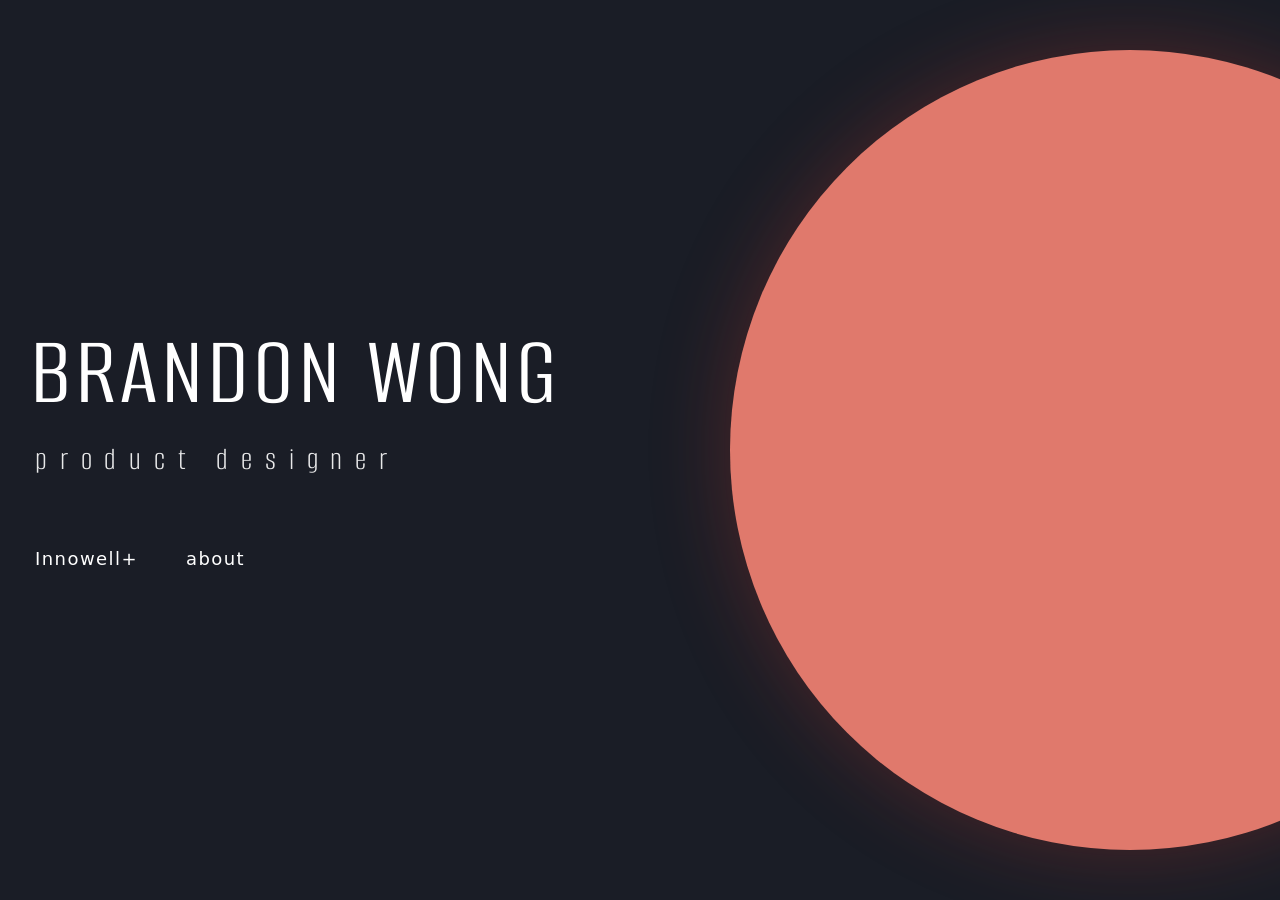
==== index.html @ 5e776abb "First upload" ====
<!DOCTYPE html>
<html lang="en">
<head>
  <meta charset="UTF-8">
  <meta name="viewport" content="width=device-width, initial-scale=1.0">
  <title>BRANDON WONG — Product Designer</title>
  <meta name="description" content="Portfolio of Brandon Wong, Product Designer specializing in digital health, systems, and human-centered user experiences.">
  <!-- Fonts -->
  <link rel="preconnect" href="https://fonts.googleapis.com">
  <link rel="preconnect" href="https://fonts.gstatic.com" crossorigin>
  <link href="https://fonts.googleapis.com/css2?family=Alumni+Sans:ital,wght@0,100..900;1,100..900&family=Antonio:wght@700&family=Inter:wght@300;400;500;600;700&display=swap" rel="stylesheet">
  <!-- Stylesheet -->
  <link rel="stylesheet" href="css/style.css">
</head>
<body class="title-page-body">

  <div class="title-page-container">
    <div class="title-content-box">
      <h1 class="title-heading">BRANDON WONG</h1>
      <p class="title-subheading">product designer</p>
      
      <div class="title-nav-buttons">
        <a href="innowell.html" class="title-btn" id="nav-innowell-btn">Innowell+</a>
        <a href="about.html" class="title-btn" id="nav-about-btn">about</a>
      </div>
    </div>
  </div>

  <!-- Decorative Red Circle Accent -->
  <div class="title-red-circle" aria-hidden="true"></div>

  <script src="js/main.js"></script>
</body>
</html>
---- css/style.css ----
/* Reset & Base Styles */
*,
*::before,
*::after {
  box-sizing: border-box;
  margin: 0;
  padding: 0;
}

:root {
  --bg-dark: #1a1d26;
  --bg-darker: #13151c;
  --bg-card: #222633;
  --accent-red: #E0796C;
  --text-white: #ffffff;
  --text-muted: #9ba1b0;
  --text-dim: #252734;
  --border-color: #2b3040;
  --container-max-width: 1440px;
  --font-main: 'Helvetica Neue', system-ui, -apple-system, sans-serif;
  --font-display: 'Helvetica Neue', 'Roboto', sans-serif;
}

html,
body {
  width: 100%;
  min-height: 100vh;
  background-color: var(--bg-dark);
  color: var(--text-white);
  font-family: var(--font-main);
  line-height: 1.6;
  -webkit-font-smoothing: antialiased;
  overflow-x: hidden;
}

/* Links & Buttons */
a {
  color: inherit;
  text-decoration: none;
  transition: all 0.2s ease;
}

button {
  font-family: inherit;
  cursor: pointer;
  border: none;
  outline: none;
  background: none;
}

li {
  margin-bottom: 24px;
}

/* Page Layout Containers */
.container {
  max-width: var(--container-max-width);
  margin: 0 auto;
  padding: 0 40px;
}

@media (min-width: 1440px) {
  .container {
    width: 75%;
  }
}

@media (max-width: 768px) {
  .container {
    padding: 0 20px;
  }
}

/* ==========================================================================
   1. TITLE PAGE (Landing Page)
   ========================================================================== */
.title-page-body {
  background-color: #1a1d26;
  height: 100vh;
  width: 100vw;
  overflow: hidden;
  position: relative;
  display: flex;
  align-items: center;
}

.title-page-container {
  width: 100%;
  max-width: var(--container-max-width);
  margin: 0 auto;
  padding: 0 30px;
  position: relative;
  z-index: 10;
}

.title-content-box {
  max-width: 600px;
}

.title-heading {
  font-family: 'Alumni Sans';
  font-size: 100px;
  font-weight: 400;
  letter-spacing: 0.04em;
  line-height: 1.0;
  color: var(--text-white);
  text-transform: uppercase;
  margin-bottom: 12px;
}

.title-subheading {
  font-family: 'Alumni Sans';
  font-size: 32px;
  font-weight: 300;
  letter-spacing: 0.40em;
  color: var(--text-white);
  opacity: 0.9;
  text-transform: lowercase;
  margin-bottom: 60px;
  padding-left: 5px;
}

.title-nav-buttons {
  display: flex;
  align-items: center;
  gap: 48px;
  padding-left: 5px;
}

.title-btn {
  font-size: 18px;
  font-weight: 300;
  letter-spacing: 0.08em;
  color: var(--text-white);
  position: relative;
  padding-bottom: 4px;
}

.title-btn::after {
  content: '';
  position: absolute;
  bottom: 0;
  left: 0;
  width: 0;
  height: 2px;
  background-color: var(--accent-red);
  transition: width 0.3s ease;
}

.title-btn:hover {
  color: var(--accent-red);
}

.title-btn:hover::after {
  width: 100%;
}

/* Large Red Accent Circle on Title Page */
.title-red-circle {
  position: absolute;
  right: -250px;
  top: 50%;
  transform: translateY(-50%);
  width: 800px;
  height: 800px;
  background-color: var(--accent-red);
  border-radius: 50%;
  z-index: 1;
  pointer-events: none;
  box-shadow: 0 0 80px rgba(232, 64, 49, 0.25);
}

/* Title Page Responsiveness */
@media (max-width: 1200px) {
  .title-heading {
    font-size: 72px;
  }

  .title-red-circle {
    width: 650px;
    height: 650px;
    right: -250px;
  }
}

@media (max-width: 900px) {
  .title-page-container {
    padding: 0 40px;
  }

  .title-heading {
    font-size: 56px;
  }

  .title-subheading {
    font-size: 18px;
    letter-spacing: 0.25em;
    margin-bottom: 40px;
  }

  .title-red-circle {
    width: 500px;
    height: 500px;
    right: -200px;
    opacity: 0.85;
  }
}

@media (max-width: 600px) {
  .title-page-container {
    padding: 0 24px;
  }

  .title-heading {
    font-size: 44px;
  }

  .title-subheading {
    font-size: 16px;
    letter-spacing: 0.2em;
  }

  .title-nav-buttons {
    gap: 32px;
  }

  .title-btn {
    font-size: 16px;
  }

  .title-red-circle {
    width: 360px;
    height: 360px;
    right: -180px;
    opacity: 0.7;
  }
}

/* ==========================================================================
   2. HEADER (Innowell+ & About Pages)
   ========================================================================== */
.site-header {
  position: sticky;
  top: 0;
  left: 0;
  width: 100%;
  background-color: rgba(26, 29, 38, 0.95);
  backdrop-filter: blur(12px);
  z-index: 100;
  border-bottom: 1px solid rgba(255, 255, 255, 0.05);
  padding: 24px 0;
}

.header-inner {
  display: flex;
  justify-content: space-between;
  align-items: center;
}

/* Left Brand Link */
.header-brand {
  display: flex;
  align-items: center;
  gap: 12px;
  font-size: 18px;
  font-weight: 500;
  color: var(--text-white);
  font-family: Alumni Sans;
  font-weight: 400;
  font-style: Regular;
  font-size: 24px;
  line-height: 100%;
  letter-spacing: 0%;
  vertical-align: middle;
}

.brand-dot {
  width: 14px;
  height: 14px;
  background-color: var(--accent-red);
  border-radius: 50%;
  display: inline-block;
}

.header-brand:hover .brand-dot {
  transform: scale(1.15);
  transition: transform 0.2s ease;
}

/* Right Header Nav Links */
.header-nav {
  display: flex;
  align-items: center;
  gap: 32px;
  font-family: Helvetica Neue;
  font-weight: 500;
  font-size: 14px;
  line-height: 100%;
  letter-spacing: 0%;
  vertical-align: middle;
}

.nav-link {
  font-size: 16px;
  transition: color 0.2s ease, font-weight 0.2s ease;
}

/* Active and Inactive state definitions per prompt:
   Active: font-weight: bold; color: #E84031;
   Inactive: font-weight: light (300); color: #ffffff;
*/
.nav-link.active {
  font-weight: 500;
  color: var(--accent-red);
}

.nav-link.inactive {
  font-weight: 300;
  color: #ffffff;
}

.nav-link.inactive:hover {
  color: var(--accent-red);
}

/* ==========================================================================
   3. INNOWELL+ PAGE (Case Study Content)
   ========================================================================== */
.case-study {
  padding-top: 40px;
  padding-bottom: 100px;
}

/* Hero Banner & Phone Mockup */
.hero-mockup-wrapper {
  width: 100%;
  /* background: #eef3f2; */
  border-radius: 16px;
  /* padding: 60px 20px; */
  display: flex;
  justify-content: center;
  align-items: center;
  margin-bottom: 60px;
  /* box-shadow: 0 20px 40px rgba(0, 0, 0, 0.3); */
}

.hero-phone-container {
  /* max-width: 480px; */
  width: 100%;
}

.hero-phone-container img,
.hero-phone-container svg {
  width: 100%;
  height: auto;
  display: block;
}

/* Case Study Header Info */
.cs-header-info {
  margin-bottom: 24px;
}

.cs-title-row {
  display: flex;
  flex-direction: column;
  gap: 8px;
  margin-bottom: 24px;
}

.cs-main-title {
  font-size: 48px;
  color: var(--text-white);
  font-family: 'Alumni Sans';
  font-weight: 500;
  line-height: 100%;
  letter-spacing: 0%;
  vertical-align: middle;
}

.cs-main-subtitle {
  font-size: 24px;
  color: var(--text-white);
  font-family: 'Alumni Sans';
  font-weight: 300;
  line-height: 100%;
  letter-spacing: 0%;
  vertical-align: middle;
}

.cs-tags {
  display: flex;
  flex-wrap: wrap;
  gap: 12px;
  margin-bottom: 32px;
}

.tag-pill {
  padding: 6px 18px;
  border: 1.5px solid var(--accent-red);
  border-radius: 50px;
  color: var(--text-dim);
  font-size: 14px;
  font-weight: 500;
  background-color: #E99F96;
}

.cs-intro-text {
  line-height: 1.8;
  color: #d1d5db;
  /* max-width: 1100px; */
  font-family: 'Helvetica Neue';
  font-weight: 500;
  font-size: 16px;
  letter-spacing: 0%;
}

.cs-divider {
  border: none;
  height: 1.5px;
  background-color: #D64E3C;
  margin: 0 0 24px 0;
}

.cs-img-wrapper {
  padding: 20px 0 40px 0;
  display: flex;
  justify-content: center;
}

.cs-list {
  list-style-type: none;
  padding: 0;
  font-size: 16px;
  line-height: 1.8;
  color: #cbd5e1;
}

.cs-list-heading {
  /* margin-bottom: 24px; */
  text-decoration: underline;
}

/* Content Sections */

.cs-section {
  margin-bottom: 80px;
}

.cs-section-title {
  color: var(--text-white);
  margin-bottom: 12px;
  position: relative;
  padding-left: 16px;
  font-family: 'Helvetica Neue';
  font-weight: 500;
  font-size: 18px;
  line-height: 29px;
  letter-spacing: 0%;
}

.cs-section-title::before {
  content: '';
  position: absolute;
  left: 0;
  top: 6px;
  bottom: 6px;
  width: 4px;
  background-color: var(--accent-red);
  border-radius: 2px;
}

.cs-paragraph {
  font-size: 16px;
  line-height: 1.8;
  color: #cbd5e1;
  margin-bottom: 20px;
  /* max-width: 1100px; */
}

/* Diagrams & Showcase Wrapper */
.diagram-container {
  width: 100%;
  background-color: var(--bg-card);
  border-radius: 16px;
  padding: 30px;
  border: 1px solid var(--border-color);
  margin: 40px 0;
  overflow-x: auto;
}

.diagram-container img,
.diagram-container svg {
  width: 100%;
  height: auto;
  display: block;
}

.showcase-dark-bg {
  background-color: #13151c;
  border-radius: 16px;
  padding: 40px 20px;
}

/* Figma Prototype Button */
.prototype-btn-wrapper {
  margin: 30px 0 50px 0;
}

.figma-btn {
  display: inline-flex;
  align-items: center;
  gap: 12px;
  background-color: var(--accent-red);
  color: #ffffff;
  font-size: 16px;
  font-weight: 600;
  padding: 14px 32px;
  border-radius: 8px;
  /* box-shadow: 0 4px 14px rgba(232, 64, 49, 0.3); */
  transition: background-color 0.2s ease, transform 0.2s ease;
}

.figma-btn:hover {
  background-color: #d33426;
  transform: translateY(-2px);
  /* box-shadow: 0 6px 20px rgba(232, 64, 49, 0.4); */
}

/* iPhone Device Mockup Frame for Outcomes Video Player */
.iphone-video-frame-wrapper {
  display: flex;
  justify-content: center;
  margin-top: 50px;
  width: 100%;
}

.iphone-bezel {
  width: 100%;
  max-width: 420px;
  background: #18181b;
  border: 4px solid #27272a;
  border-radius: 48px;
  padding: 12px;
  position: relative;
  box-shadow: 0 25px 60px rgba(0, 0, 0, 0.5);
}

.iphone-notch {
  width: 130px;
  height: 24px;
  background: #000000;
  border-radius: 12px;
  position: absolute;
  top: 18px;
  left: 50%;
  transform: translateX(-50%);
  z-index: 10;
}

.iphone-screen {
  width: 100%;
  border-radius: 36px;
  overflow: hidden;
  background: #000000;
  position: relative;
}

.iphone-screen video {
  width: 100%;
  height: auto;
  display: block;
}

.iphone-home-bar {
  width: 120px;
  height: 4px;
  background: #ffffff;
  border-radius: 2px;
  margin: 12px auto 4px auto;
  opacity: 0.8;
}

/* ==========================================================================
   4. ABOUT PAGE
   ========================================================================== */
.about-hero {
  padding: 60px 0 40px 0;
}

.about-grid {
  display: grid;
  grid-template-columns: 1fr 2fr;
  gap: 60px;
  align-items: start;
}

.about-avatar-card {
  background-color: var(--bg-card);
  border-radius: 20px;
  padding: 30px;
  border: 1px solid var(--border-color);
  text-align: center;
}

.avatar-image-placeholder {
  width: 180px;
  height: 180px;
  border-radius: 50%;
  background: linear-gradient(135deg, var(--accent-red), #ff7a6b);
  margin: 0 auto 24px auto;
  display: flex;
  align-items: center;
  justify-content: center;
  font-size: 64px;
  font-weight: 700;
  color: #fff;
  box-shadow: 0 10px 30px rgba(232, 64, 49, 0.3);
}

.avatar-name {
  font-size: 32px;
  font-weight: 500;
  margin-bottom: 6px;
  font-family: 'Alumni Sans';
  line-height: 29px;
  letter-spacing: 0%;
}

.avatar-role {
  font-size: 15px;
  color: var(--accent-red);
  font-weight: 500;
  margin-bottom: 20px;
}

.social-links {
  display: flex;
  justify-content: center;
  gap: 16px;
}

.social-icon {
  width: 40px;
  height: 40px;
  border-radius: 50%;
  background-color: rgba(255, 255, 255, 0.06);
  display: flex;
  align-items: center;
  justify-content: center;
  color: #fff;
  transition: all 0.2s ease;
}

.social-icon:hover {
  background-color: var(--accent-red);
  transform: translateY(-3px);
}

.about-bio-title {
  font-size: 42px;
  font-weight: 700;
  margin-bottom: 24px;
  line-height: 1.2;
}

.highlight-red {
  color: var(--accent-red);
}

.skills-grid {
  display: grid;
  grid-template-columns: repeat(2, 1fr);
  gap: 30px;
  margin-top: 40px;
}

.skill-category {
  background: var(--bg-card);
  padding: 24px;
  border-radius: 14px;
  border: 1px solid var(--border-color);
}

.skill-cat-title {
  font-size: 18px;
  font-weight: 600;
  color: var(--accent-red);
  margin-bottom: 16px;
}

.skill-tags-list {
  display: flex;
  flex-wrap: wrap;
  gap: 10px;
}

.skill-badge {
  background: rgba(255, 255, 255, 0.06);
  padding: 6px 14px;
  border-radius: 6px;
  font-size: 14px;
  color: #e2e8f0;
}

@media (max-width: 900px) {
  .about-grid {
    grid-template-columns: 1fr;
    gap: 40px;
  }

  .skills-grid {
    grid-template-columns: 1fr;
  }
}

/* Footer */
.site-footer {
  padding: 40px 0;
  border-top: 1px solid var(--border-color);
  margin-top: 80px;
  text-align: center;
  color: var(--text-dim);
  font-size: 14px;
}
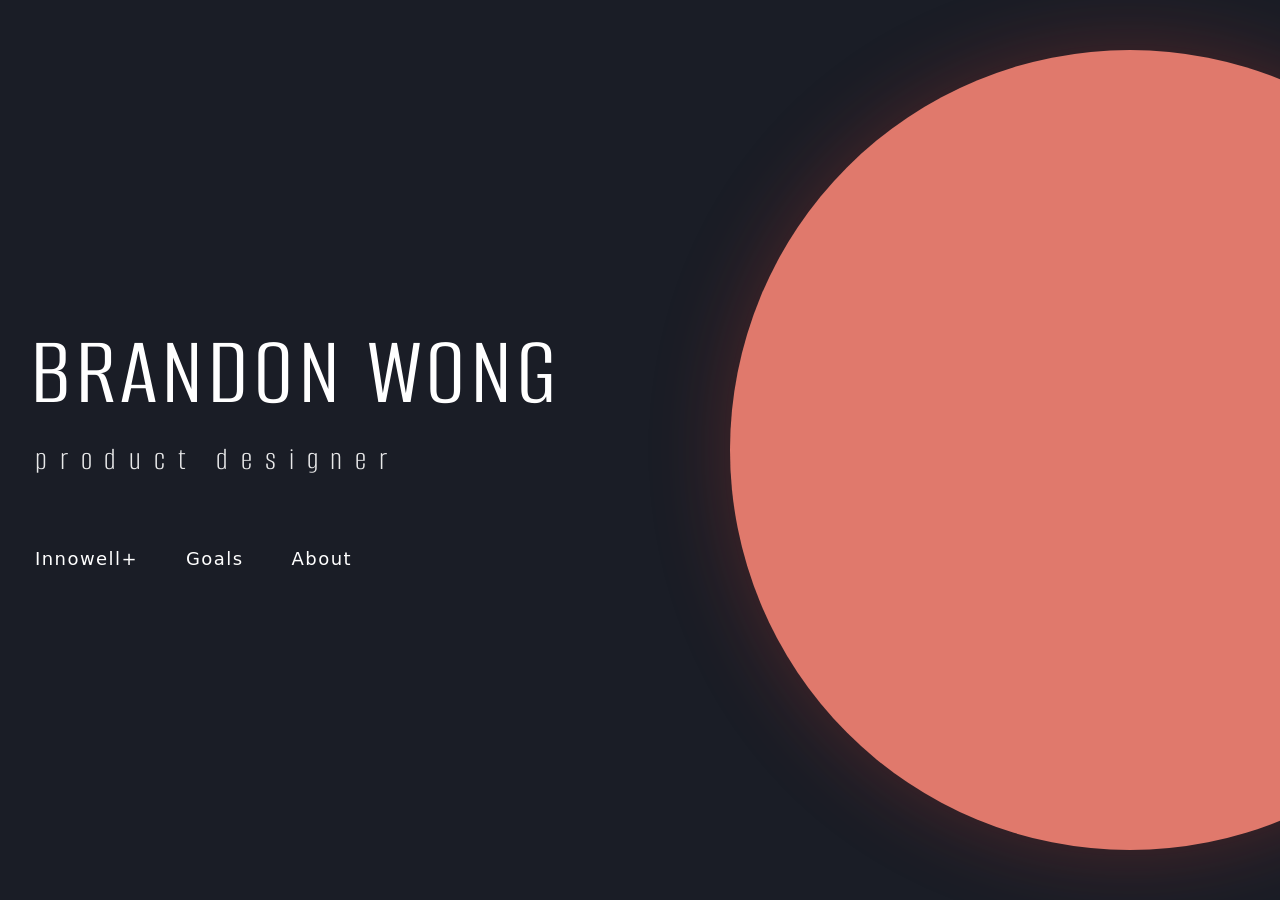
==== commit 50ed6bd2: "Updated to add Goal project" ====
--- a/index.html
+++ b/index.html
@@ -1,27 +1,33 @@
 <!DOCTYPE html>
 <html lang="en">
+
 <head>
   <meta charset="UTF-8">
   <meta name="viewport" content="width=device-width, initial-scale=1.0">
   <title>BRANDON WONG — Product Designer</title>
-  <meta name="description" content="Portfolio of Brandon Wong, Product Designer specializing in digital health, systems, and human-centered user experiences.">
+  <meta name="description"
+    content="Portfolio of Brandon Wong, Product Designer specializing in digital health, systems, and human-centered user experiences.">
   <!-- Fonts -->
   <link rel="preconnect" href="https://fonts.googleapis.com">
   <link rel="preconnect" href="https://fonts.gstatic.com" crossorigin>
-  <link href="https://fonts.googleapis.com/css2?family=Alumni+Sans:ital,wght@0,100..900;1,100..900&family=Antonio:wght@700&family=Inter:wght@300;400;500;600;700&display=swap" rel="stylesheet">
+  <link
+    href="https://fonts.googleapis.com/css2?family=Alumni+Sans:ital,wght@0,100..900;1,100..900&family=Antonio:wght@700&family=Inter:wght@300;400;500;600;700&display=swap"
+    rel="stylesheet">
   <!-- Stylesheet -->
   <link rel="stylesheet" href="css/style.css">
 </head>
+
 <body class="title-page-body">
 
   <div class="title-page-container">
     <div class="title-content-box">
       <h1 class="title-heading">BRANDON WONG</h1>
       <p class="title-subheading">product designer</p>
-      
+
       <div class="title-nav-buttons">
         <a href="innowell.html" class="title-btn" id="nav-innowell-btn">Innowell+</a>
-        <a href="about.html" class="title-btn" id="nav-about-btn">about</a>
+        <a href="goals.html" class="title-btn" id="nav-goals-btn">Goals</a>
+        <a href="about.html" class="title-btn" id="nav-about-btn">About</a>
       </div>
     </div>
   </div>
@@ -31,4 +37,5 @@
 
   <script src="js/main.js"></script>
 </body>
-</html>
+
+</html>
--- a/css/style.css
+++ b/css/style.css
@@ -429,7 +429,7 @@
 }
 
 .cs-list {
-  list-style-type: none;
+  list-style-type: bullet;
   padding: 0;
   font-size: 16px;
   line-height: 1.8;
